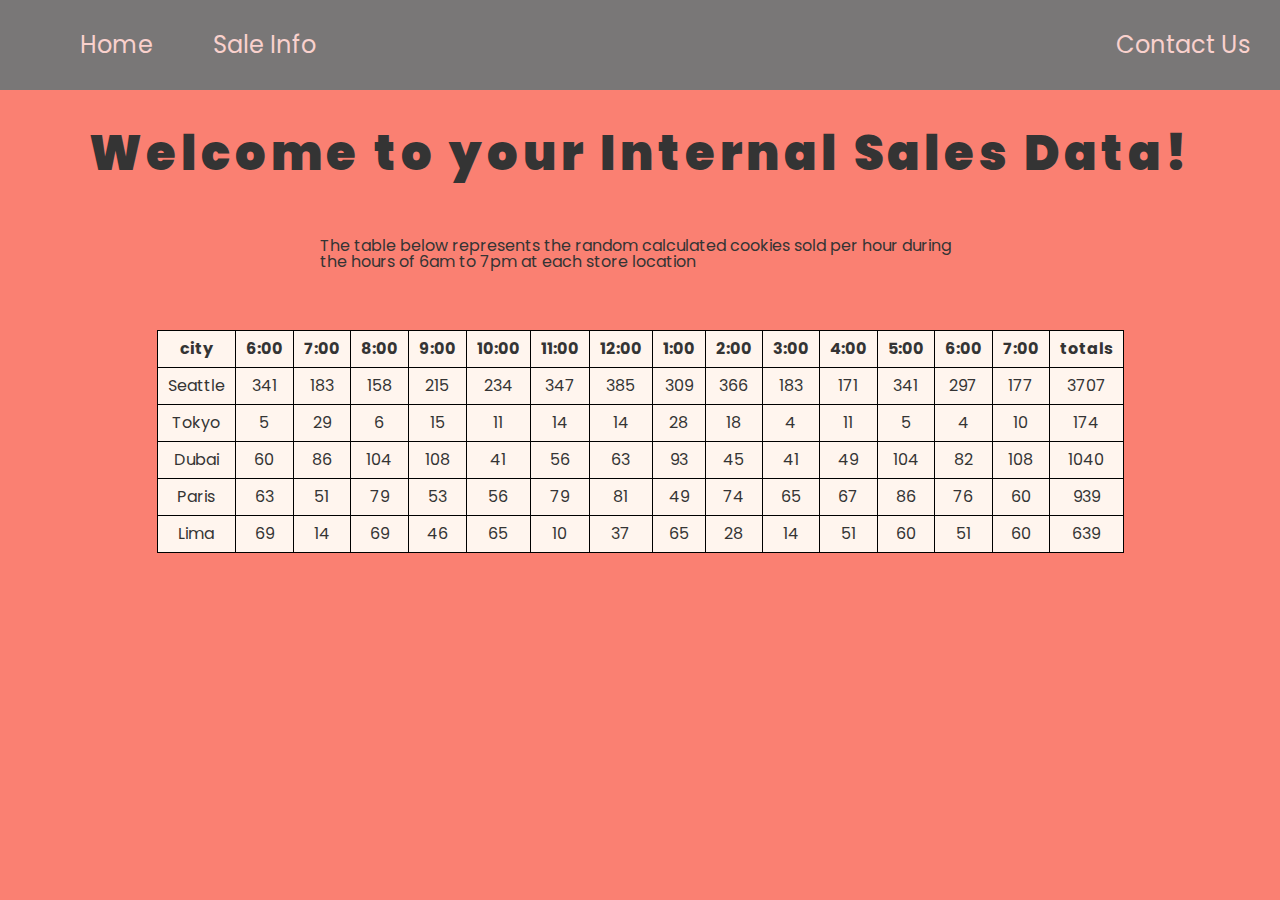
==== sales.html @ 168b0f8c "Update sales.html" ====
<!DOCTYPE html>
<html lang="en">

<head>
  <meta charset="UTF-8">
  <meta name="viewport" content="width=device-width, initial-scale=1.0">
  <title>Reed's Salmon Cookies</title>

  <link rel="stylesheet" href="CSS/reset.css">
  <link href="https://fonts.googleapis.com/css2?family=Poppins:ital,wght@0,400;0,800;1,300&display=swap"
    rel="stylesheet">
  <link rel="stylesheet" href="CSS/style.css">

</head>

<body>
    <header>
      <nav>
        <ul>
          <li class="home"><a href="https://reedoooo.github.io/salmon-cookies/index.html">Home</a></li>
          <li class="sales"><a href="https://reedoooo.github.io/salmon-cookies/sales.html">Sale Info</a></li>
          <li class="contact"><a href="https://reedoooo.github.io/salmon-cookies/contact.html">Contact Us</a></li>
        </ul>
      </nav>
    </header>
  <main>
    <h3>Welcome to your Internal Sales Data!</h3>

    <div class='about'>
      <p>The table below represents the random calculated cookies sold per hour during the hours of 6am to 7pm at each store location</p>
    </div>
  
      <!--<form id='addLocation'>
        <fieldset>
          <legend>Add a New City and City Data</legend>
          
          <div class='formDiv'>
            <label for='cityName'>City Name: </label>
            <input type='text' name='cityName' required>
  
            <label for='min'>Minimum Customers Per Hour: </label>
            <input type="text" name='min' required>
          </div>
          
          <div class='formDiv'>
            <label for='max'>Maximum Customers Per Hour: </label>
            <input type='text' name='max' required>
    
            <label for='avgCookies'>Average Cookies Sold per Customer: </label>
            <input type='text' name='avgCookies' required>
          </div>
  
          <input id='button' type="submit" value="Add to Table below!">
        </fieldset>
      </form> -->
    
    <table id='cookieData' border="2">
      <thead class="thead-dark">
        <tr>
          <th scope="col">city</th>
          <th scope="col">6:00</th>
          <th scope="col">7:00</th>
          <th scope="col">8:00</th>
          <th scope="col">9:00</th>
          <th scope="col">10:00</th>
          <th scope="col">11:00</th>
          <th scope="col">12:00</th>
          <th scope="col">1:00</th>
          <th scope="col">2:00</th>
          <th scope="col">3:00</th>
          <th scope="col">4:00</th>
          <th scope="col">5:00</th>
          <th scope="col">6:00</th>
          <th scope="col">7:00</th>
          <th scope="col">totals</th>
        </tr>
      </thead>
      
      <tbody id="tableBody">
                                    
      </tbody>
    </table>
    <table id = "myTable">

    </table>
  </main>
  <footer>
    <!--<div id='info'>
      <p><strong class='strong'>HQ Location:</strong> 1234 Beachfront Drive, Seatle, WA 98745 <img id='cutter' src="" alt="cutter"> </p>
      <p><strong class='strong'>Hours of Operation: </strong> 6:00 AM to 8:00 PM</p>
    </div>-->
  </footer>
  <script src="JS/app.js"></script>
</body>

</html>
---- CSS/style.css ----
body {
    font-family: 'Poppins', sans-serif;
    color: rgb(52, 52, 52);
    background-color: salmon;
  }
  
  html nav {
    overflow: hidden;
  }
  footer {
    margin-top:30px;
    background-color:salmon;

  }
  
  html nav, a {
    background-color: #797777;
    color: rgb(33, 30, 30);
    width: auto;
    height: 90px;
    overflow: hidden;
  }
  
  nav > ul > li {
    line-height: 90px;
  }
  
  html nav a {
    background-color: rgb(121, 119, 119);
    color: rgb(249, 209, 205);
    width: auto;
    height: 90px;
    float: left;
    padding-left: 10px;
    padding-right: 10px;
    margin-right: 20px;
    margin-left: 20px;
    text-align: center;
    /* padding: 20px 30px 10px 30px; */
    text-decoration: none;
    font-size: 1.5rem;
  }
  
  html nav a:hover {
    background-color: rgb(249, 209, 205);
    color: rgb(33, 30, 30);
  }
  
  .statement > p {
    font-size: 1.3rem;
  }
  
  .contact {
    float: right;
  }
  footer:nth-child(1) {
    background-color:salmon;
  }
  
  .sales {
    margin-right: 50px;
  }
  
  .home {
    margin-left: 50px;
  }
  
  html h1 {
    font-weight: 900;
    font-size: 6rem;
    letter-spacing: 0.1em;
    text-align: center;
    padding: 40px;
  }
  
  html h3 {
    font-weight: 900;
    font-size: 3rem;
    letter-spacing: 0.1em;
    text-align: center;
    padding: 40px;
  }
  
  text {
    font-family: Verdana, Geneva, Tahoma, sans-serif;
    color: rgb(33, 30, 30);
  }
  
  data {
    font-family: Arial, Helvetica, sans-serif;
    color: rgb(223, 106, 93);
  }
  
  #logo {
    width: 50px;
    vertical-align: middle;
    padding-right: 10px;
  }
  
  .salmon {
    display: block;
    margin-left: auto;
    margin-right: auto;
    margin-top: 30px;
    width: 50%;
    content: 50%;
  }
  
  #family {
    width: 700px;
    margin-top: 50px;
    display: block;
    margin-left: auto;
    margin-right: auto;
    width: 50%;
  }
  
  #fourFish {
    width: 400px;
    float: left;
    margin-top: 0;
  }
  
  #cutter {
    width: 30px;
    padding: 5px 5px;
    margin-bottom: -12px;
  }
  
  #chinook {
    width: 250px;
    margin-top: 30px;
    margin-left: auto;
    margin-right: auto;
    display: block;
  }
  
  div {
    background-color: rgba(255, 234, 240, 0.651);
    width: 30%;
  }
  
  .about {
    width: 50%;
    padding: 20px;
    margin-left: auto;
    margin-right: auto;
    background-color: transparent;
  }
  
  table, td, th {
    background-color: seashell;
    border: solid black 1px;
    border-collapse: collapse;
    padding: 10px;
  }
  
  #cookieData {
    margin-left: auto;
    margin-right: auto;
    margin-top: 40px;
  }
  
  #info {
    margin-left: auto;
    margin-right: auto;
  
    background-color: rgb(249, 209, 205);
    width: 800px;
    padding: 20px;
    text-align: center;
    overflow: hidden;
  }

  #info2 {
    margin-left: auto;
    margin-right: auto;
    margin-bottom: 50px;
    width: 800px;
    padding: 20px;
    text-align: center;
    overflow: hidden;
    background-color:transparent;
  }
  
  #info2 p {
    display: inline;
  }

  #info p {
    display: inline;
  }
  
  .strong {
    font-weight: 600;
  }
  
  #contact {
    width: 50%;
    padding: 30px;
    margin-top: 20px;
    margin-left: auto;
    margin-right: auto;
    overflow: hidden;
    background-color: rgb(249, 209, 205);
  }
  
  #contact input {
    margin-bottom: 15px;
    height: 20px;
    width: 250px;
  }
  
  #contact label {
    display: block;
    margin-top: 3px;
    padding-right: 5px;
    padding-left: 10px;
    height: 20px;
    float: left;
  }
  
  #contact .topalign {
    display: block;
    margin-bottom: 15px;
    padding-left: 10px;
    width: auto;
   
  }
  
  #contact #message {
    margin-left: 30px;
    display: block;
    float: left;
  }
  
  #addresses {
    width: 675px;
    margin-left: auto;
    margin-right: auto;
    padding: 15px;
  }
  
  #addresses h4 {
    font-weight: bold;
    padding-bottom: 10px;
  }
  
  #addresses p {
    padding-bottom: 10px;
    font-style: italic;
  }
  
  #addresses > ul > li {
    padding: 10px;
  }
  
  article {
    margin-top: 50px;
    margin-left: auto;
    margin-right: auto;
    width: 1300px;
    overflow: hidden;
  }
  
  article > img, section {
    width: 50%;
    float: left;
  }
  
  article > #shirt {
    width: 400px;
    margin-right: 60px;
    margin-top: 0;
  }
  
  article > section > p {
    font-size: 1.75rem;
    padding-top: 70px;
    vertical-align: middle;
  }
  
  .specialA {
    font-weight: bold;
    background-color: salmon;
  }
  
  footer > p {
    width: 400px;
    margin: 0 auto;
  }
  
  #addLocation {
    width: 900px;
    margin: 0 auto;
    padding-top: 30px;
  }
  
  fieldset {
    border: solid 1px black;
    padding: 15px;
  }
  
  fieldset legend {
    font-weight: bold;
  }
  
  .formDiv {
    width: 50%;
    float: left;
    background-color: salmon;
  }
  
  .formDiv label {
    display: block;
    padding-top: 5px;
    padding-bottom: 5px;
  }
  
  .formDiv input {
    height: 25px;
    width: 200px;
    margin-bottom: 10px;
  }
  
  #button {
    background-color: seashell;
    border: dashed 1px gray;
    padding: 10px;
    position: relative;
    float: right;
    font-size: 1.3rem;
  }
  
  #button:hover {
    background-color: lightgray;
  }
  
  th {
    font-weight: bold;
  }
  
  td {
    text-align: center;
  }
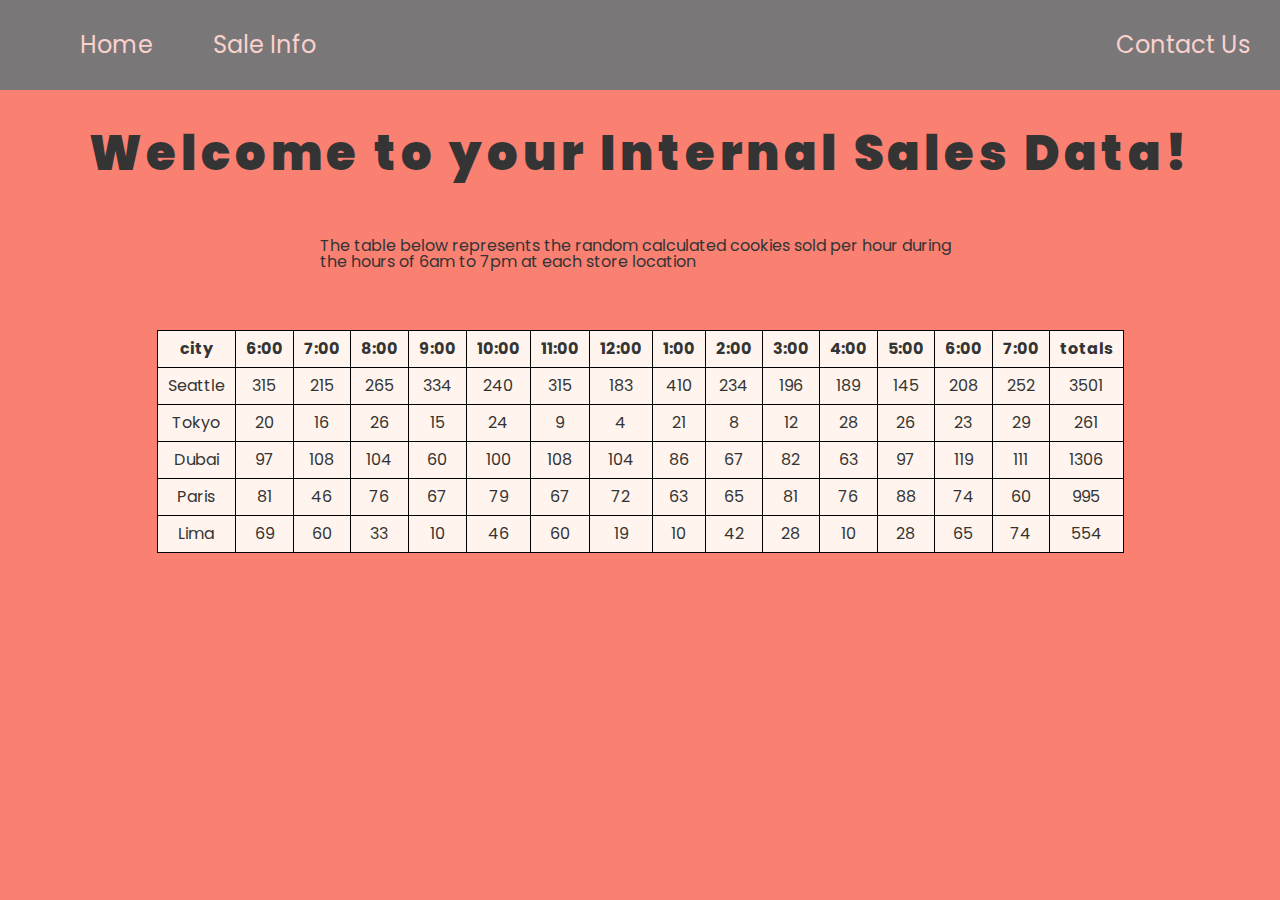
==== commit a413f7f3: "css, sales" ====
--- a/sales.html
+++ b/sales.html
@@ -93,4 +93,4 @@
   <script src="JS/app.js"></script>
 </body>
 
-</html>
+</html>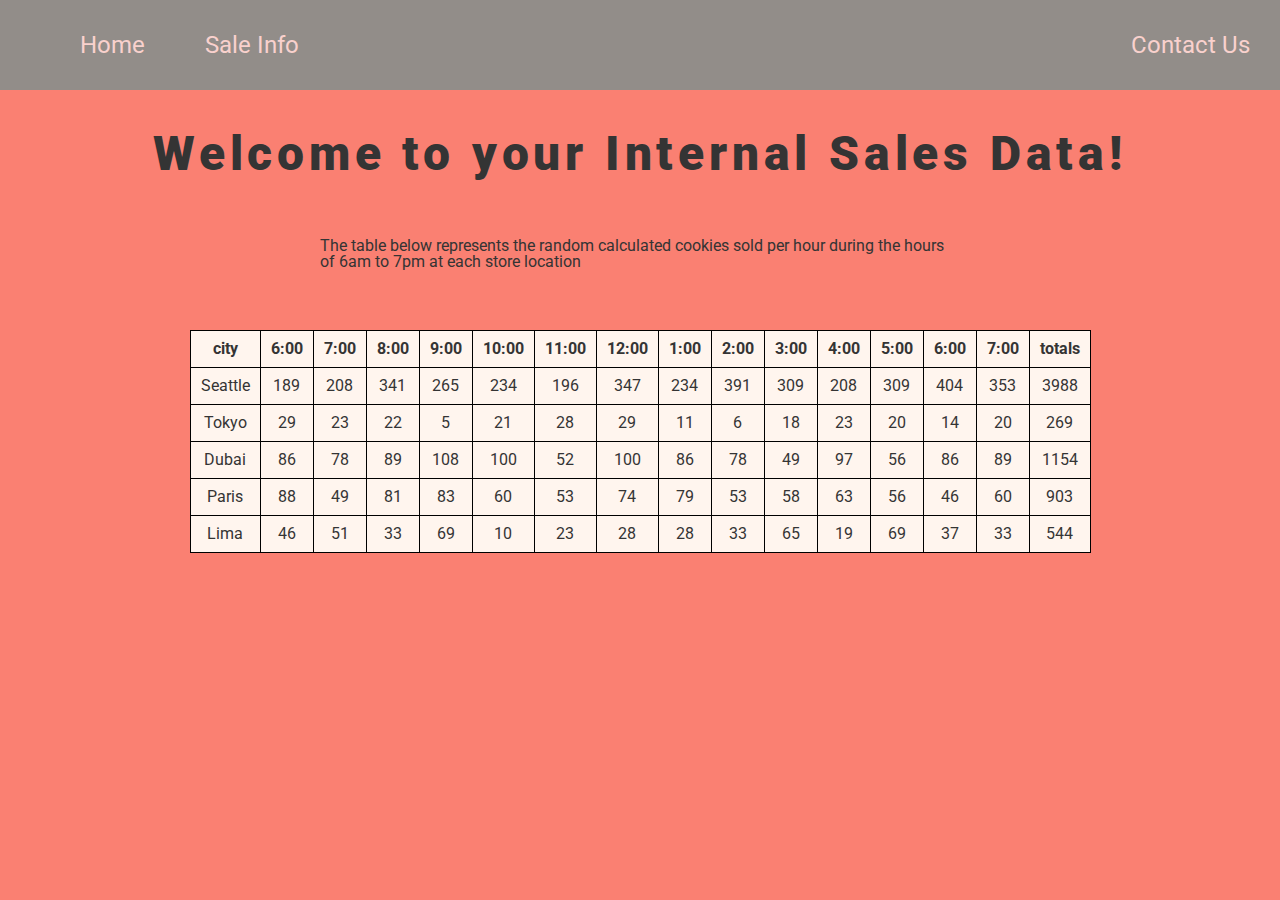
==== commit 08ddd26f: "changes to CSS and new images added" ====
--- a/sales.html
+++ b/sales.html
@@ -7,8 +7,9 @@
   <title>Reed's Salmon Cookies</title>
 
   <link rel="stylesheet" href="CSS/reset.css">
-  <link href="https://fonts.googleapis.com/css2?family=Poppins:ital,wght@0,400;0,800;1,300&display=swap"
-    rel="stylesheet">
+  <link rel="preconnect" href="https://fonts.googleapis.com">
+  <link rel="preconnect" href="https://fonts.gstatic.com" crossorigin>
+  <link href="https://fonts.googleapis.com/css2?family=Roboto:wght@500&display=swap" rel="stylesheet">
   <link rel="stylesheet" href="CSS/style.css">
 
 </head>
--- a/CSS/style.css
+++ b/CSS/style.css
@@ -1,6 +1,6 @@
 
 body {
-    font-family: 'Poppins', sans-serif;
+    font-family: 'Roboto', sans-serif;
     color: rgb(52, 52, 52);
     background-color: salmon;
   }
@@ -15,7 +15,7 @@
   }
   
   html nav, a {
-    background-color: #797777;
+    background-color: #928D89;
     color: rgb(33, 30, 30);
     width: auto;
     height: 90px;
@@ -27,7 +27,7 @@
   }
   
   html nav a {
-    background-color: rgb(121, 119, 119);
+    background-color: #928D89;
     color: rgb(249, 209, 205);
     width: auto;
     height: 90px;
@@ -43,7 +43,7 @@
   }
   
   html nav a:hover {
-    background-color: rgb(249, 209, 205);
+    background-color: rgba(250, 128, 114, .7);
     color: rgb(33, 30, 30);
   }
   
@@ -83,7 +83,7 @@
   }
   
   text {
-    font-family: Verdana, Geneva, Tahoma, sans-serif;
+    font-family: Arial, Helvetica, sans-serif;
     color: rgb(33, 30, 30);
   }
   
@@ -123,7 +123,7 @@
   }
   
   #cutter {
-    width: 30px;
+    width: 25px;
     padding: 5px 5px;
     margin-bottom: -12px;
   }
@@ -193,7 +193,7 @@
   }
   
   .strong {
-    font-weight: 600;
+    font-weight: bolder;
   }
   
   #contact {
@@ -283,7 +283,7 @@
   
   .specialA {
     font-weight: bold;
-    background-color: salmon;
+    background-color: transparent;
   }
   
   footer > p {
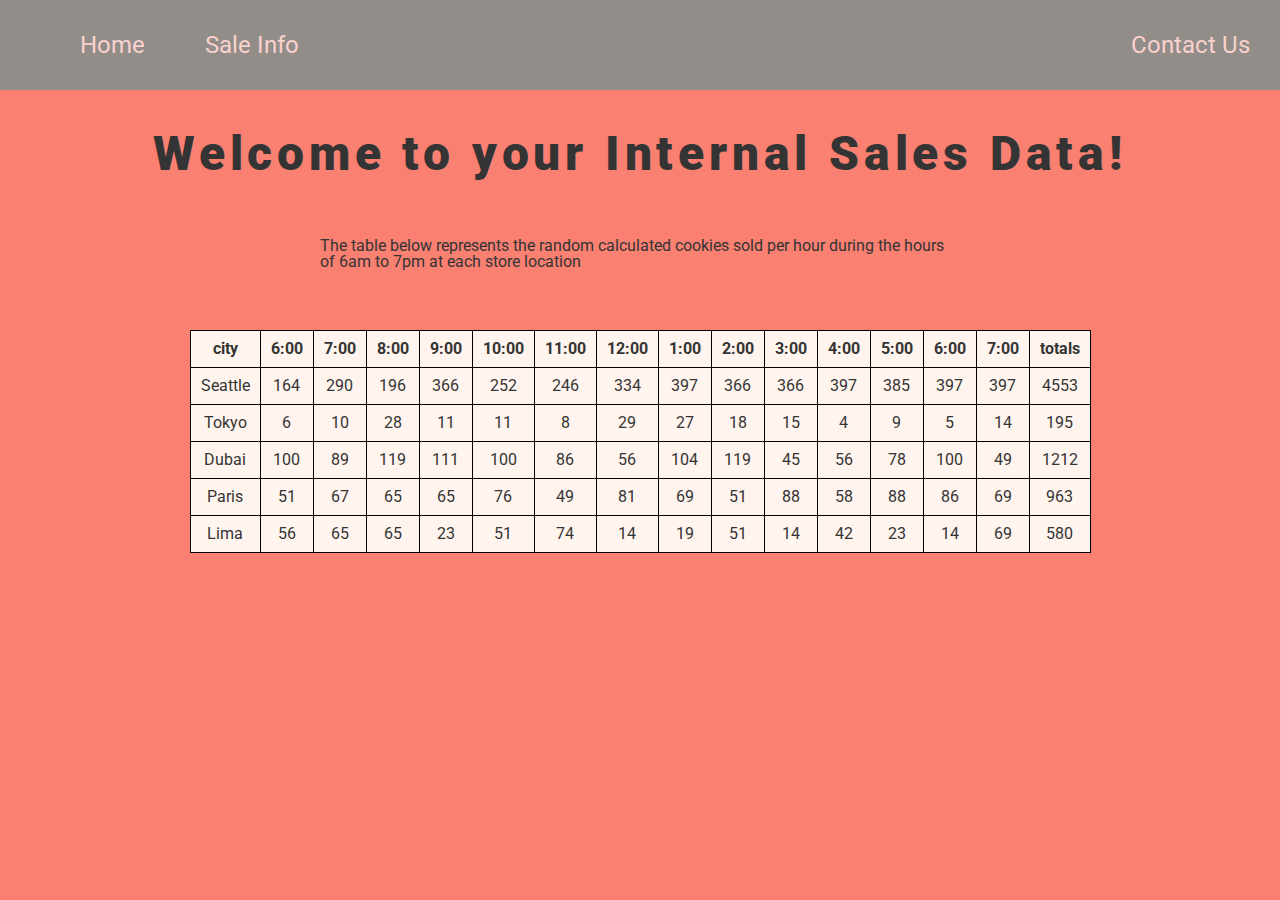
==== commit e96f0edb: "Merge pull request #5 from reedoooo/day-2" ====
--- a/sales.html
+++ b/sales.html
@@ -94,4 +94,4 @@
   <script src="JS/app.js"></script>
 </body>
 
-</html>+</html>
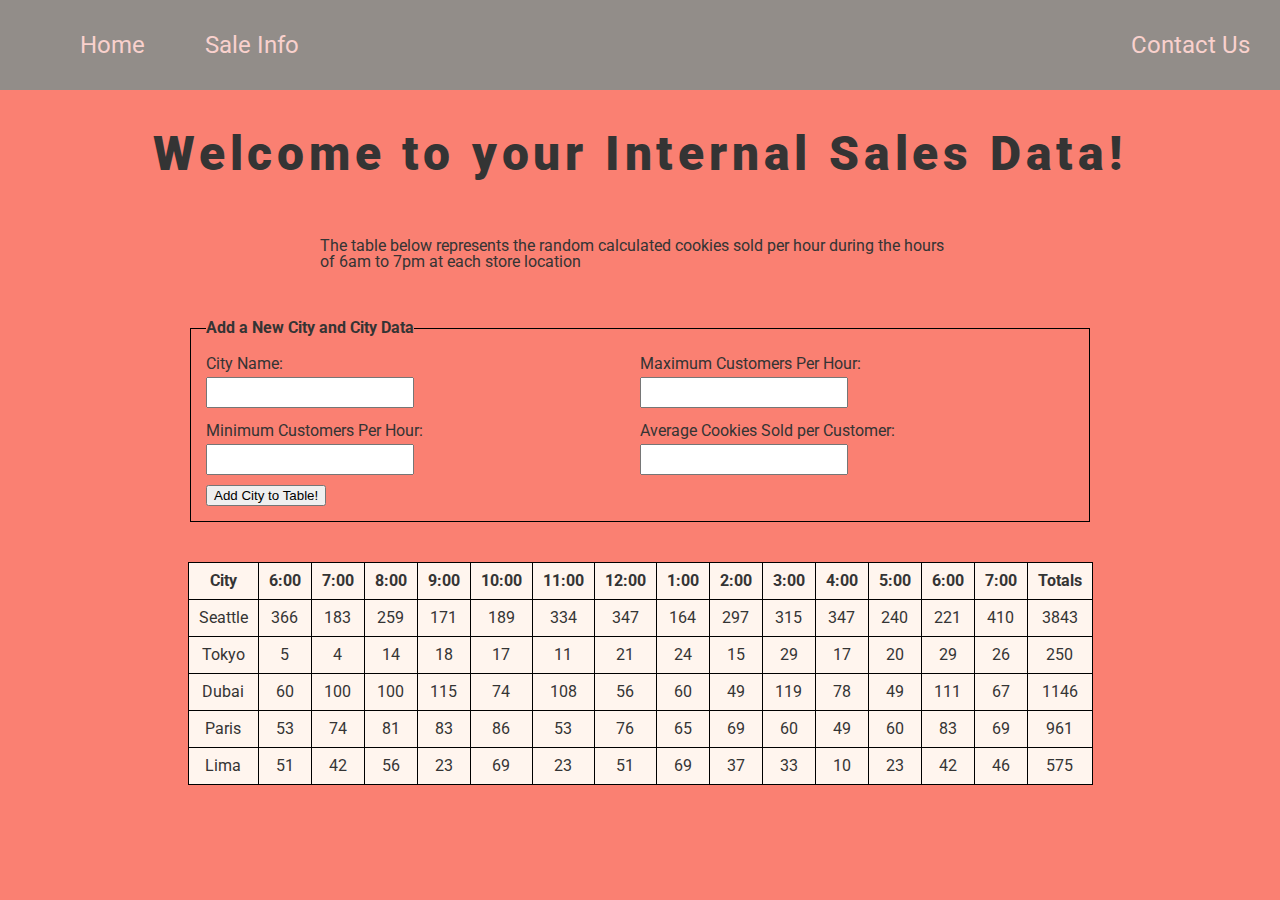
==== commit c751d1f9: "added forms and stuff" ====
--- a/sales.html
+++ b/sales.html
@@ -31,16 +31,16 @@
       <p>The table below represents the random calculated cookies sold per hour during the hours of 6am to 7pm at each store location</p>
     </div>
   
-      <!--<form id='addLocation'>
-        <fieldset>
-          <legend>Add a New City and City Data</legend>
+      <form id='addLocation'>
+        <fieldset> <!--Provides a grouping for a part of an HTML form-->
+          <legend>Add a New City and City Data</legend> <!--The legend provides a caption for the fieldset-->
           
           <div class='formDiv'>
-            <label for='cityName'>City Name: </label>
-            <input type='text' name='cityName' required>
+            <label for='cityName'>City Name: </label> <!--Label specifies the title of the text track-->
+            <input type='text' name='cityName' required> <!--The input element is used to create interactive controls for web-based forms in order to accept data from the user-->
   
             <label for='min'>Minimum Customers Per Hour: </label>
-            <input type="text" name='min' required>
+            <input type='text' name='min' required>
           </div>
           
           <div class='formDiv'>
@@ -51,14 +51,14 @@
             <input type='text' name='avgCookies' required>
           </div>
   
-          <input id='button' type="submit" value="Add to Table below!">
+          <input id='addStore' type="submit" value="Add City to Table!">
         </fieldset>
-      </form> -->
+      </form>
     
     <table id='cookieData' border="2">
       <thead class="thead-dark">
         <tr>
-          <th scope="col">city</th>
+          <th scope="col">City</th>
           <th scope="col">6:00</th>
           <th scope="col">7:00</th>
           <th scope="col">8:00</th>
@@ -73,7 +73,7 @@
           <th scope="col">5:00</th>
           <th scope="col">6:00</th>
           <th scope="col">7:00</th>
-          <th scope="col">totals</th>
+          <th scope="col">Totals</th>
         </tr>
       </thead>
       
@@ -94,4 +94,4 @@
   <script src="JS/app.js"></script>
 </body>
 
-</html>
+</html>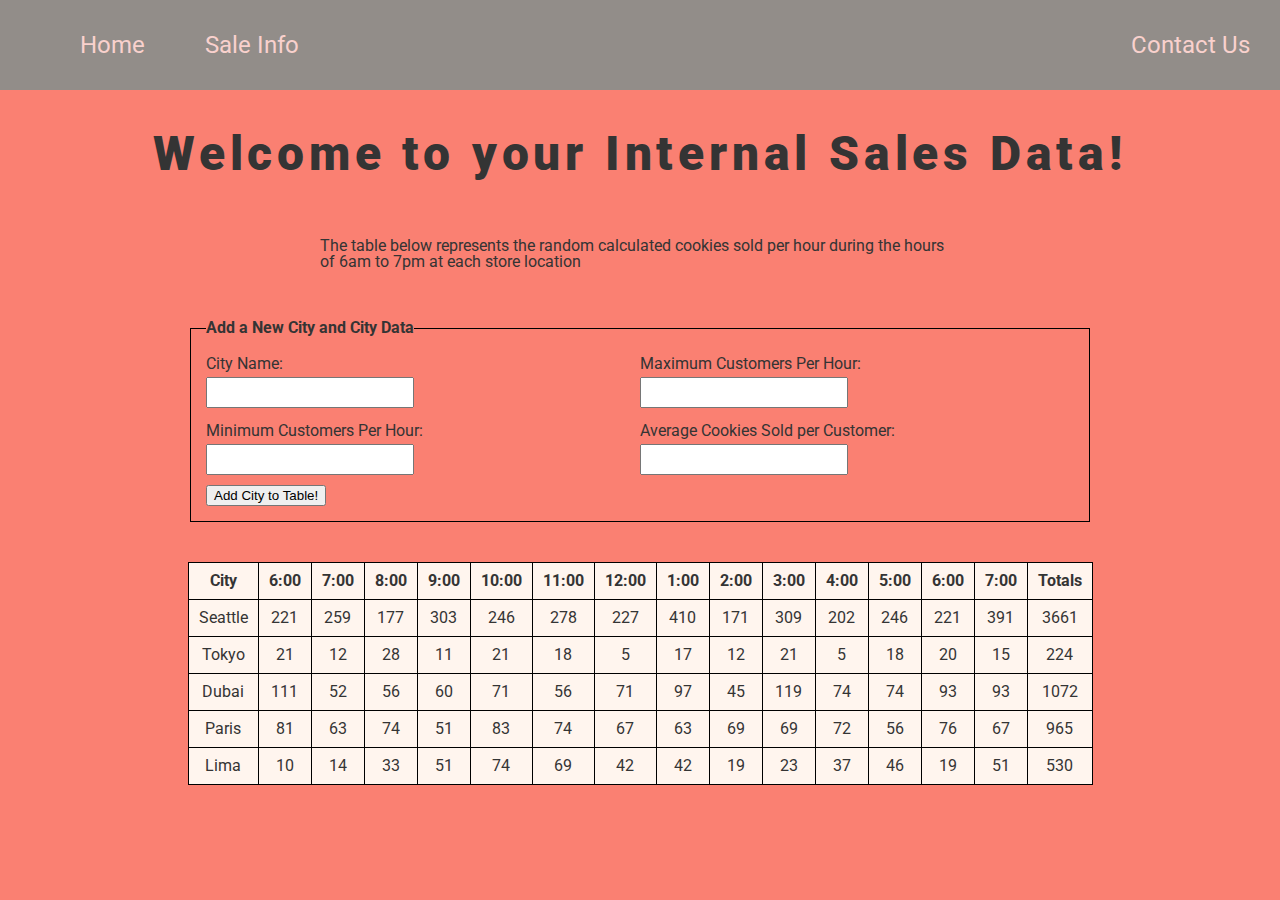
==== commit 706b0c37: "Merge pull request #6 from reedoooo/day-2" ====
--- a/sales.html
+++ b/sales.html
@@ -94,4 +94,4 @@
   <script src="JS/app.js"></script>
 </body>
 
-</html>+</html>
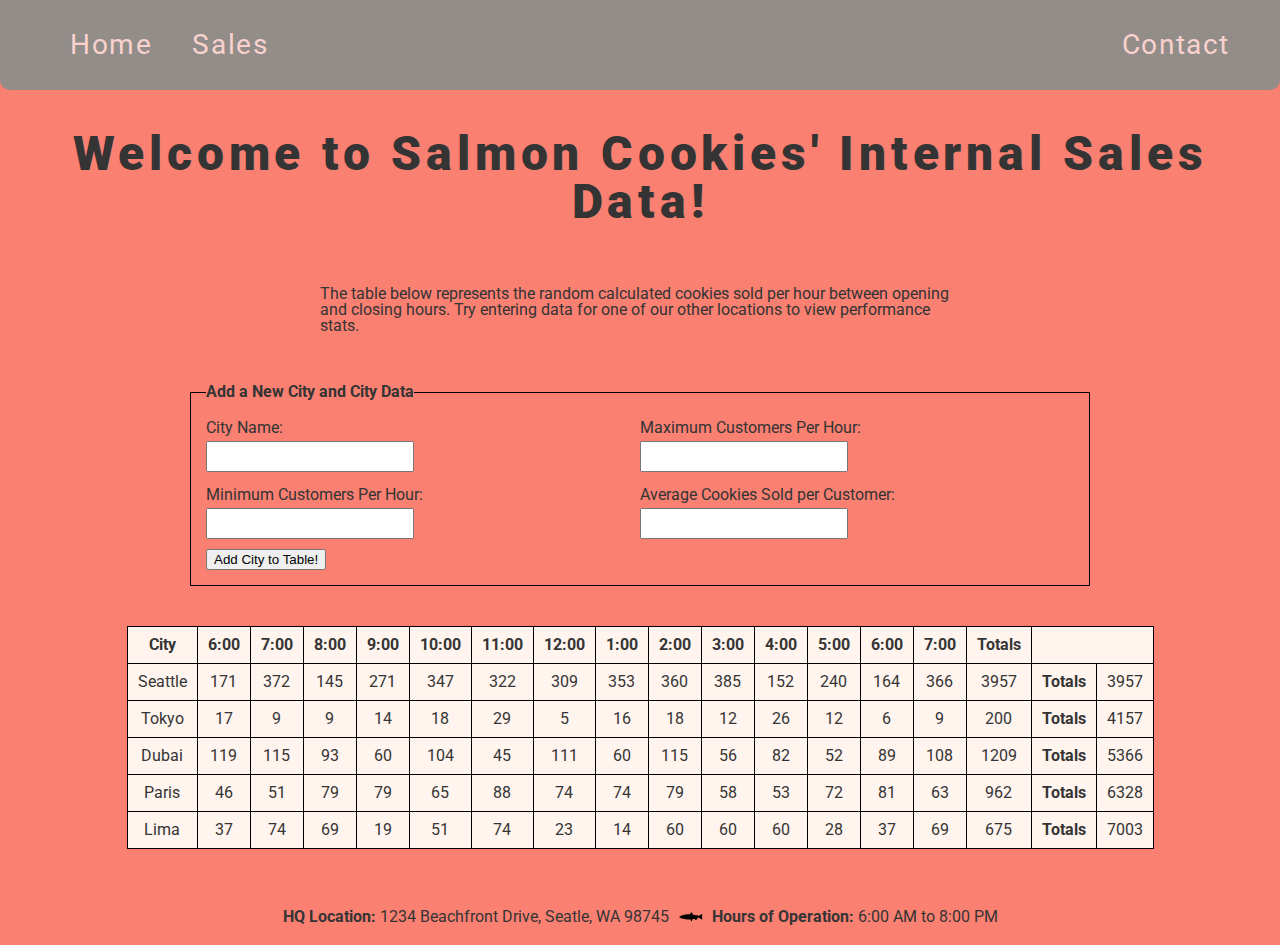
==== commit 494ed3c8: "added super total function" ====
--- a/sales.html
+++ b/sales.html
@@ -19,16 +19,16 @@
       <nav>
         <ul>
           <li class="home"><a href="https://reedoooo.github.io/salmon-cookies/index.html">Home</a></li>
-          <li class="sales"><a href="https://reedoooo.github.io/salmon-cookies/sales.html">Sale Info</a></li>
-          <li class="contact"><a href="https://reedoooo.github.io/salmon-cookies/contact.html">Contact Us</a></li>
+          <li class="sales"><a href="https://reedoooo.github.io/salmon-cookies/sales.html">Sales</a></li>
+          <li class="contact"><a href="https://reedoooo.github.io/salmon-cookies/contact.html">Contact</a></li>
         </ul>
       </nav>
     </header>
   <main>
-    <h3>Welcome to your Internal Sales Data!</h3>
+    <h3>Welcome to Salmon Cookies' Internal Sales Data!</h3>
 
     <div class='about'>
-      <p>The table below represents the random calculated cookies sold per hour during the hours of 6am to 7pm at each store location</p>
+      <p>The table below represents the random calculated cookies sold per hour between opening and closing hours. Try entering data for one of our other locations to view performance stats.</p>
     </div>
   
       <form id='addLocation'>
@@ -76,22 +76,20 @@
           <th scope="col">Totals</th>
         </tr>
       </thead>
-      
-      <tbody id="tableBody">
-                                    
-      </tbody>
+    
+      <tbody id="tableBody"></tbody>
     </table>
     <table id = "myTable">
 
     </table>
   </main>
   <footer>
-    <!--<div id='info'>
-      <p><strong class='strong'>HQ Location:</strong> 1234 Beachfront Drive, Seatle, WA 98745 <img id='cutter' src="" alt="cutter"> </p>
+    <div id='info'>
+      <p><strong class='strong'>HQ Location:</strong> 1234 Beachfront Drive, Seatle, WA 98745 <img id='cutter' src="salmon-icon.png" alt="salmon"> </p>
       <p><strong class='strong'>Hours of Operation: </strong> 6:00 AM to 8:00 PM</p>
-    </div>-->
+    </div>
   </footer>
   <script src="JS/app.js"></script>
 </body>
 
-</html>
+</html>--- a/CSS/style.css
+++ b/CSS/style.css
@@ -7,39 +7,28 @@
   
   html nav {
     overflow: hidden;
-  }
-  footer {
-    margin-top:30px;
-    background-color:salmon;
-
-  }
-  
+    letter-spacing: 0.1em;
+  }
+
   html nav, a {
     background-color: #928D89;
-    color: rgb(33, 30, 30);
     width: auto;
-    height: 90px;
-    overflow: hidden;
-  }
-  
-  nav > ul > li {
-    line-height: 90px;
-  }
-  
+    overflow: hidden;
+    border-radius:0px 0px 10px 10px;
+  }
+
   html nav a {
+    display:flex;
     background-color: #928D89;
     color: rgb(249, 209, 205);
+    height: 70px;
     width: auto;
-    height: 90px;
-    float: left;
-    padding-left: 10px;
-    padding-right: 10px;
-    margin-right: 20px;
-    margin-left: 20px;
+    float: left;
+    padding: 10px 20px 10px 20px;
     text-align: center;
     /* padding: 20px 30px 10px 30px; */
     text-decoration: none;
-    font-size: 1.5rem;
+    font-size: 1.75rem;
   }
   
   html nav a:hover {
@@ -47,25 +36,14 @@
     color: rgb(33, 30, 30);
   }
   
-  .statement > p {
-    font-size: 1.3rem;
-  }
-  
-  .contact {
-    float: right;
-  }
-  footer:nth-child(1) {
-    background-color:salmon;
-  }
-  
-  .sales {
-    margin-right: 50px;
-  }
-  
-  .home {
-    margin-left: 50px;
-  }
-  
+  nav > ul > li {
+    line-height: 70px;
+  }
+
+  nav-border {
+    border-radius: 30px;
+  }
+
   html h1 {
     font-weight: 900;
     font-size: 6rem;
@@ -91,6 +69,23 @@
     font-family: Arial, Helvetica, sans-serif;
     color: rgb(223, 106, 93);
   }
+
+  /*.statement > p {
+    font-size: 1.3rem;
+  }*/
+  
+  .contact {
+    float: right;
+    margin-right: 30px;
+  }
+
+  .sales {
+    margin-right: 50px;
+  }
+  
+  .home {
+    margin-left: 50px;
+  }
   
   #logo {
     width: 50px;
@@ -106,35 +101,7 @@
     width: 50%;
     content: 50%;
   }
-  
-  #family {
-    width: 700px;
-    margin-top: 50px;
-    display: block;
-    margin-left: auto;
-    margin-right: auto;
-    width: 50%;
-  }
-  
-  #fourFish {
-    width: 400px;
-    float: left;
-    margin-top: 0;
-  }
-  
-  #cutter {
-    width: 25px;
-    padding: 5px 5px;
-    margin-bottom: -12px;
-  }
-  
-  #chinook {
-    width: 250px;
-    margin-top: 30px;
-    margin-left: auto;
-    margin-right: auto;
-    display: block;
-  }
+
   
   div {
     background-color: rgba(255, 234, 240, 0.651);
@@ -165,12 +132,11 @@
   #info {
     margin-left: auto;
     margin-right: auto;
-  
-    background-color: rgb(249, 209, 205);
-    width: 800px;
+      width: 800px;
     padding: 20px;
     text-align: center;
     overflow: hidden;
+    background-color:transparent;
   }
 
   #info2 {
@@ -194,66 +160,6 @@
   
   .strong {
     font-weight: bolder;
-  }
-  
-  #contact {
-    width: 50%;
-    padding: 30px;
-    margin-top: 20px;
-    margin-left: auto;
-    margin-right: auto;
-    overflow: hidden;
-    background-color: rgb(249, 209, 205);
-  }
-  
-  #contact input {
-    margin-bottom: 15px;
-    height: 20px;
-    width: 250px;
-  }
-  
-  #contact label {
-    display: block;
-    margin-top: 3px;
-    padding-right: 5px;
-    padding-left: 10px;
-    height: 20px;
-    float: left;
-  }
-  
-  #contact .topalign {
-    display: block;
-    margin-bottom: 15px;
-    padding-left: 10px;
-    width: auto;
-   
-  }
-  
-  #contact #message {
-    margin-left: 30px;
-    display: block;
-    float: left;
-  }
-  
-  #addresses {
-    width: 675px;
-    margin-left: auto;
-    margin-right: auto;
-    padding: 15px;
-  }
-  
-  #addresses h4 {
-    font-weight: bold;
-    padding-bottom: 10px;
-  }
-  
-  #addresses p {
-    padding-bottom: 10px;
-    font-style: italic;
-  }
-  
-  #addresses > ul > li {
-    padding: 10px;
   }
   
   article {
@@ -284,11 +190,6 @@
   .specialA {
     font-weight: bold;
     background-color: transparent;
-  }
-  
-  footer > p {
-    width: 400px;
-    margin: 0 auto;
   }
   
   #addLocation {
@@ -336,11 +237,116 @@
   #button:hover {
     background-color: lightgray;
   }
-  
+
   th {
     font-weight: bold;
   }
   
   td {
     text-align: center;
-  }+  }
+
+  footer {
+    margin-top:30px;
+    background-color:salmon;
+
+  }
+  footer:nth-child(1) {
+    background-color:salmon;
+  }
+  
+  footer > p {
+    width: 400px;
+    margin: 0 auto;
+  }
+
+  #cutter {
+    width: 25px;
+    padding: 5px 5px;
+    margin-bottom: -12px;
+  }
+/*
+  #family {
+    width: 700px;
+    margin-top: 50px;
+    display: block;
+    margin-left: auto;
+    margin-right: auto;
+    width: 50%;
+  }
+  
+  #fourFish {
+    width: 400px;
+    float: left;
+    margin-top: 0;
+  }
+  
+  #chinook {
+    width: 250px;
+    margin-top: 30px;
+    margin-left: auto;
+    margin-right: auto;
+    display: block;
+  }
+
+  #contact {
+    width: 50%;
+    padding: 30px;
+    margin-top: 20px;
+    margin-left: auto;
+    margin-right: auto;
+    overflow: hidden;
+    background-color: rgb(249, 209, 205);
+  }
+  
+  #contact input {
+    margin-bottom: 15px;
+    height: 20px;
+    width: 250px;
+  }
+  
+  #contact label {
+    display: block;
+    margin-top: 3px;
+    padding-right: 5px;
+    padding-left: 10px;
+    height: 20px;
+    float: left;
+  }
+  
+  #contact .topalign {
+    display: block;
+    margin-bottom: 15px;
+    padding-left: 10px;
+    width: auto;
+   
+  }
+  
+  #contact #message {
+    margin-left: 30px;
+    display: block;
+    float: left;
+  }
+  
+  #addresses {
+    width: 675px;
+    margin-left: auto;
+    margin-right: auto;
+    padding: 15px;
+  }
+  
+  #addresses h4 {
+    font-weight: bold;
+    padding-bottom: 10px;
+  }
+  
+  #addresses p {
+    padding-bottom: 10px;
+    font-style: italic;
+  }
+  
+  #addresses > ul > li {
+    padding: 10px;
+  }
+
+  */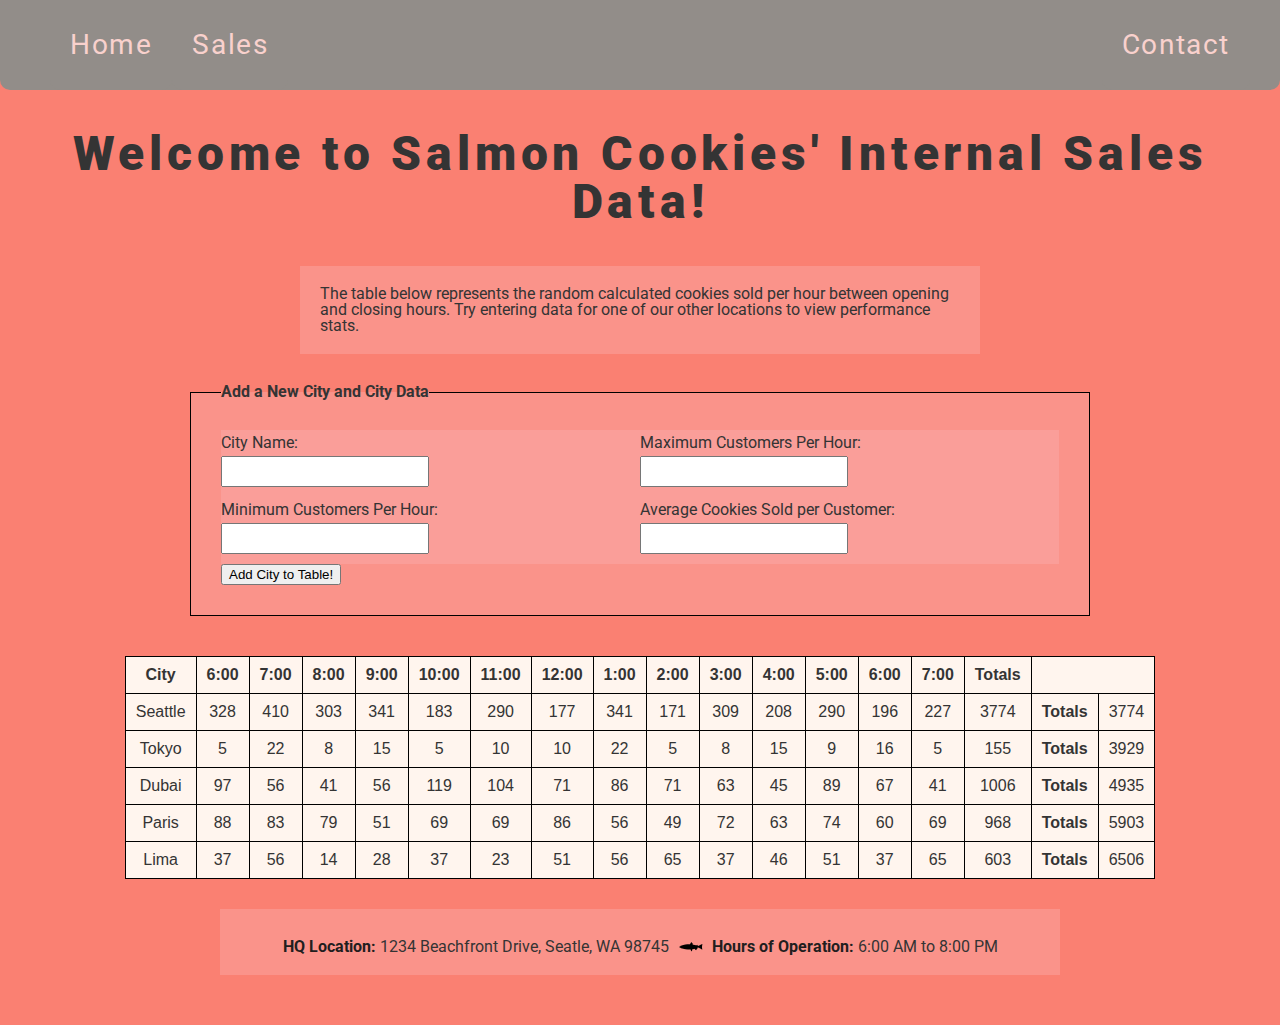
==== commit 3a3e3ae1: "Merge pull request #8 from reedoooo/day-2" ====
--- a/sales.html
+++ b/sales.html
@@ -92,4 +92,4 @@
   <script src="JS/app.js"></script>
 </body>
 
-</html>+</html>
--- a/CSS/style.css
+++ b/CSS/style.css
@@ -61,7 +61,7 @@
   }
   
   text {
-    font-family: Arial, Helvetica, sans-serif;
+    font-family: Georgia, 'Times New Roman', Times, serif;
     color: rgb(33, 30, 30);
   }
   
@@ -113,7 +113,8 @@
     padding: 20px;
     margin-left: auto;
     margin-right: auto;
-    background-color: transparent;
+    background-color: rgba(250, 175, 176, .4);
+
   }
   
   table, td, th {
@@ -121,22 +122,25 @@
     border: solid black 1px;
     border-collapse: collapse;
     padding: 10px;
+    /*font-family: Verdana, Geneva, Tahoma, sans-serif;*/
   }
   
   #cookieData {
     margin-left: auto;
     margin-right: auto;
     margin-top: 40px;
+    font-family: Verdana, Geneva, Tahoma, sans-serif;
   }
   
   #info {
     margin-left: auto;
     margin-right: auto;
-      width: 800px;
+    width: 800px;
     padding: 20px;
     text-align: center;
     overflow: hidden;
-    background-color:transparent;
+    background-color: rgba(250, 175, 176, .4);
+    margin-bottom: 50px;
   }
 
   #info2 {
@@ -144,10 +148,11 @@
     margin-right: auto;
     margin-bottom: 50px;
     width: 800px;
-    padding: 20px;
-    text-align: center;
-    overflow: hidden;
-    background-color:transparent;
+    padding: 10px;
+    text-align: center;
+    overflow: hidden;
+    background-color:rgba(250, 175, 176, .4);
+    
   }
   
   #info2 p {
@@ -157,8 +162,19 @@
   #info p {
     display: inline;
   }
+
+  a:link { text-decoration: none; }
+
+  a:visited { text-decoration: none; }
+
+  a:active { text-decoration: none; }
+
+  a:hover {
+    color:grey; 
+  }
   
   .strong {
+    color: rgb(33, 30, 30);
     font-weight: bolder;
   }
   
@@ -200,7 +216,8 @@
   
   fieldset {
     border: solid 1px black;
-    padding: 15px;
+    padding: 30px;
+    background-color: rgba(250, 175, 176, .4);
   }
   
   fieldset legend {
@@ -210,7 +227,8 @@
   .formDiv {
     width: 50%;
     float: left;
-    background-color: salmon;
+    background-color: rgba(250, 175, 176, .4);
+
   }
   
   .formDiv label {
@@ -249,6 +267,7 @@
   footer {
     margin-top:30px;
     background-color:salmon;
+    
 
   }
   footer:nth-child(1) {
